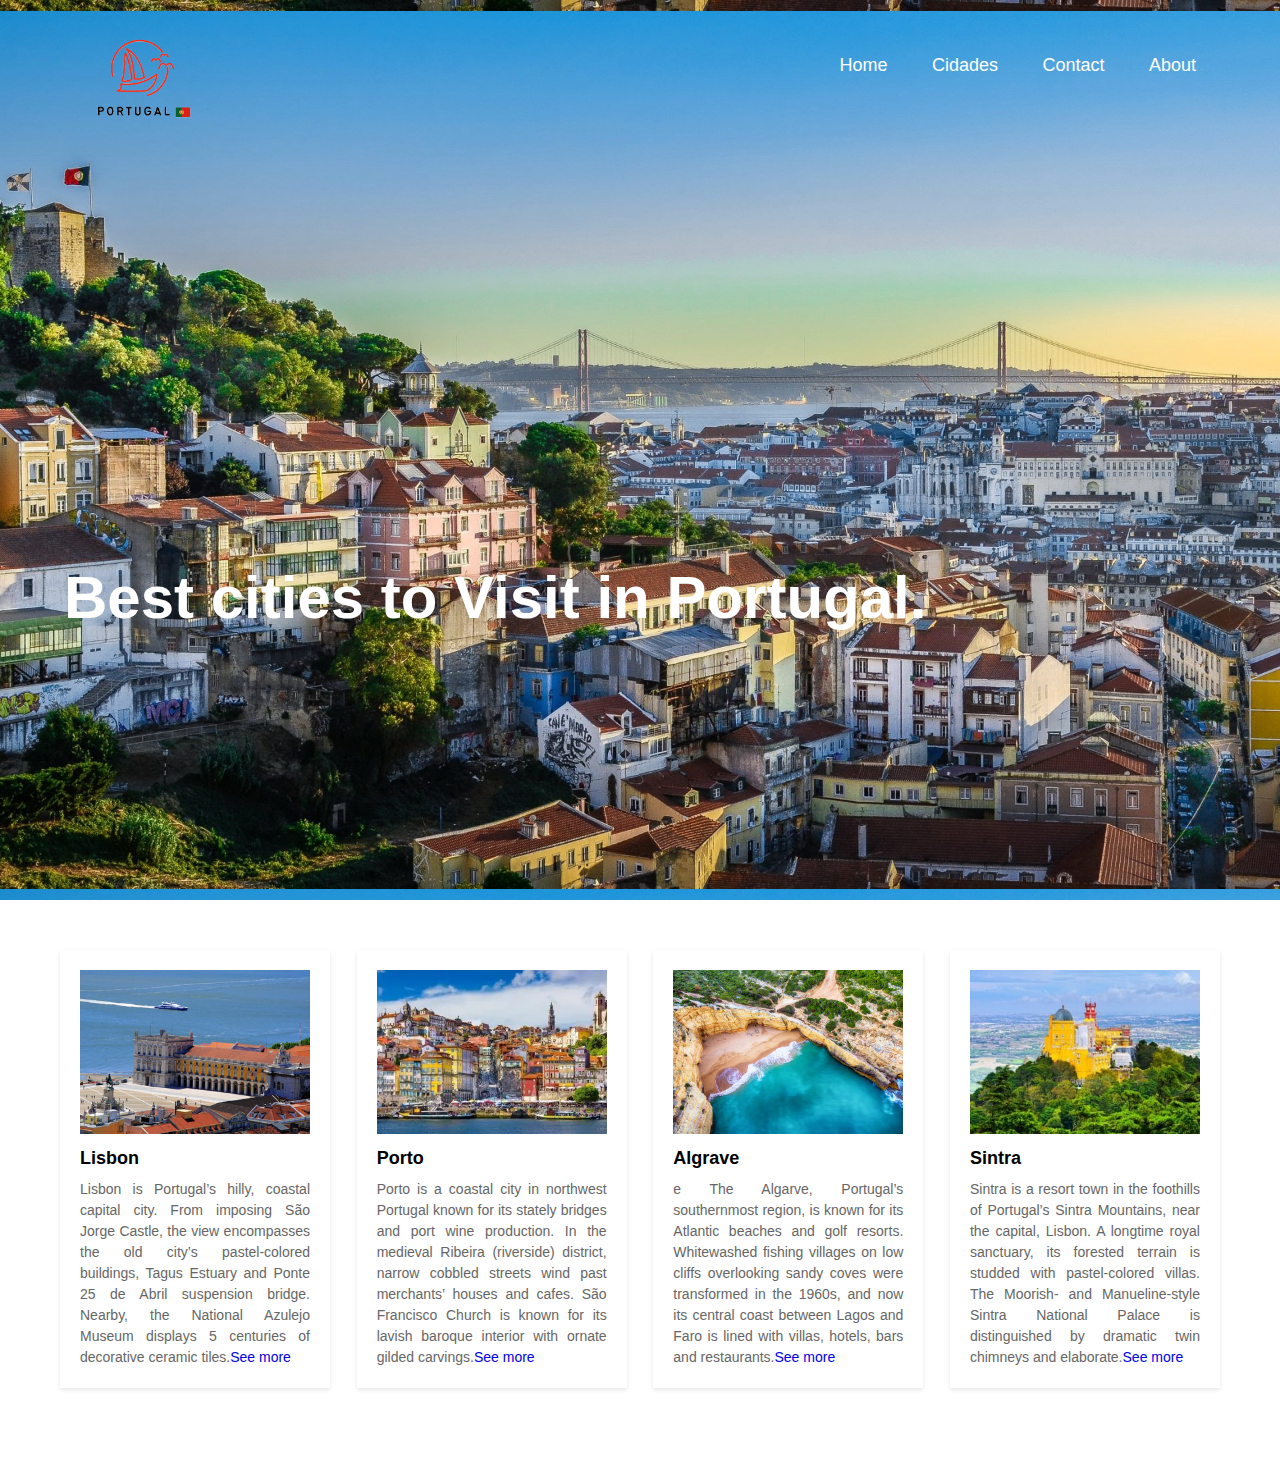
==== cidades.html @ fbe9522a "Portugal" ====
<!DOCTYPE html>
<html>
<head>
	<meta charset="utf-8">
	<meta name="viewport" content="width=device-width, initial-scale=1">
	<title>Best Cities</title>
	<link rel="stylesheet" type="text/css" href="ficha1.css">
	
</head>
<body>
<div id="cidades">
	<div class ="container">
		<nav>
			<img src = "Portugal.png" class="logo">
			<ul id = "sidemenu">
				<li><a href="exercicios.html">Home</a></li>
				<li><a href="Cidade.html">Cidades</a></li>
				<li><a href="">Contact</a></li>
				<li><a href="">About</a></li>		
			</ul>
		</nav>
    <div class="header-texts">
     

			<h1>Best cities to Visit in Portugal.</h1>
		</div>
	</div>
</div>

	<section>
        <div class="box">
          <img src="lisbon.jpeg" alt="Box 1 Image">
          <h3>Lisbon</h3>
          <p>Lisbon is Portugal’s hilly, coastal capital city. From imposing São Jorge Castle, the view encompasses the old city’s 
            pastel-colored buildings, Tagus Estuary and Ponte 25 de Abril suspension bridge. Nearby, the National Azulejo Museum displays
             5 centuries of decorative ceramic tiles.<a href="https://www.dicasdeviagem.com/cidades-de-portugal/ "target=_blank">See more</a></p>
        </div>
        <div class="box">
          <img src="porto.webp" alt="Box 2 Image">
          <h3>Porto</h3>
          <p>Porto is a coastal city in northwest Portugal known for its stately bridges and port wine production. 
            In the medieval Ribeira (riverside) district, narrow cobbled streets wind past merchants’ houses and cafes. 
            São Francisco Church is known for its lavish baroque interior with ornate gilded carvings.<a href="https://www.dicasdeviagem.com/cidades-de-portugal/ "target=_blank">See more</a></p>
        </div>
        <div class="box">
          <img src="algrave.jpeg" alt="Box 3 Image">
          <h3>Algrave</h3>
          <p>e The Algarve, Portugal’s southernmost region, is known for its Atlantic beaches and golf resorts. Whitewashed fishing
             villages on low cliffs overlooking sandy coves were transformed in the 1960s, and now its central coast between Lagos and 
             Faro is lined with villas, hotels, bars and restaurants.<a href="https://www.dicasdeviagem.com/cidades-de-portugal/ "target=_blank">See more</a> </p>
        </div>
        <div class="box">
          <img src="sintra.jpeg" alt="Box 4 Image">
          <h3>Sintra</h3>
          <p>Sintra is a resort town in the foothills of Portugal’s Sintra Mountains, near the capital,
             Lisbon. A longtime royal sanctuary, its forested terrain is studded with pastel-colored villas.
              The Moorish- and Manueline-style Sintra National Palace is distinguished by dramatic twin chimneys and elaborate.<a href="https://www.dicasdeviagem.com/cidades-de-portugal/ "target=_blank">See more</a></p>
        </div>

       
      </section>
</div>
</body>
</html>
---- ficha1.css ----
*{
		margin:0;
		padding:0;
		font-family: 'Poppins', sans-serif;
		box-sizing: border-box;
		outline: none;
		border: none;
		text-decoration: none;
		scroll-behavior: smooth;
	} 
	 #header{
	 	background-image: url(backgrounds.jpeg);
	 	width: 100%;
		height: 100vh;
		background-size: cover;
		background-position: center;

	 }
	  #cidades{
	 	background-image: url(Cidades.jpeg);
	 	width: 100%;
		height: 100vh;
		background-size: 100%;
		background-position: center;

	 }

	 .header-text{
		margin-top: 35%;
		font-size: 30px;
		color: white;
		border: none;
	}
	header-text h1{
	
		font-size: 60px;
		margin-top: 20px;
	}

	.header-texts{
		margin-top: 35%;
		font-size: 30px;
		color: white;
		border: none;
	}
	header-texts h1{
	
		font-size: 60px;
		margin-top: 20px;
	}
	.logo{
	width: 150px;
	}
	.container{
	padding: 10px 5%;
	}


	nav{
		display: flex;
		align-content: center;
		justify-content: space-between;
		flex-wrap: wrap;

	}
	nav ul li {
	display: inline-block;
	list-style: none;
	margin: 5px 20px;
	
	margin-top:45px
	}
	nav ul li a {
	color: #fff;
	text-decoration: none;
	font-size: 18px;
	position: right ;
	}


	section {
        display: flex;
        flex-wrap: wrap;
        justify-content: space-between;
        align-items: center;
        padding: 50px 20px;
        max-width: 1200px;
        margin: 0 auto;
    }
      
      .box {
        flex-basis: calc(25% - 20px);
        background-color: #fff;
        box-shadow: 0 2px 4px rgba(0, 0, 0, 0.1);
        margin-bottom: 40px;
        padding: 20px;
      }
      
      .box img {
        width: 100%;
        height: auto;
        margin-bottom: 10px;
      }
      
      .box h3 {
        font-size: 18px;
        font-weight: bold;
        margin-bottom: 10px;
      }
      
      .box p {
        font-size: 14px;
        line-height: 1.5;
        color: #666;
		text-align: justify;
      }
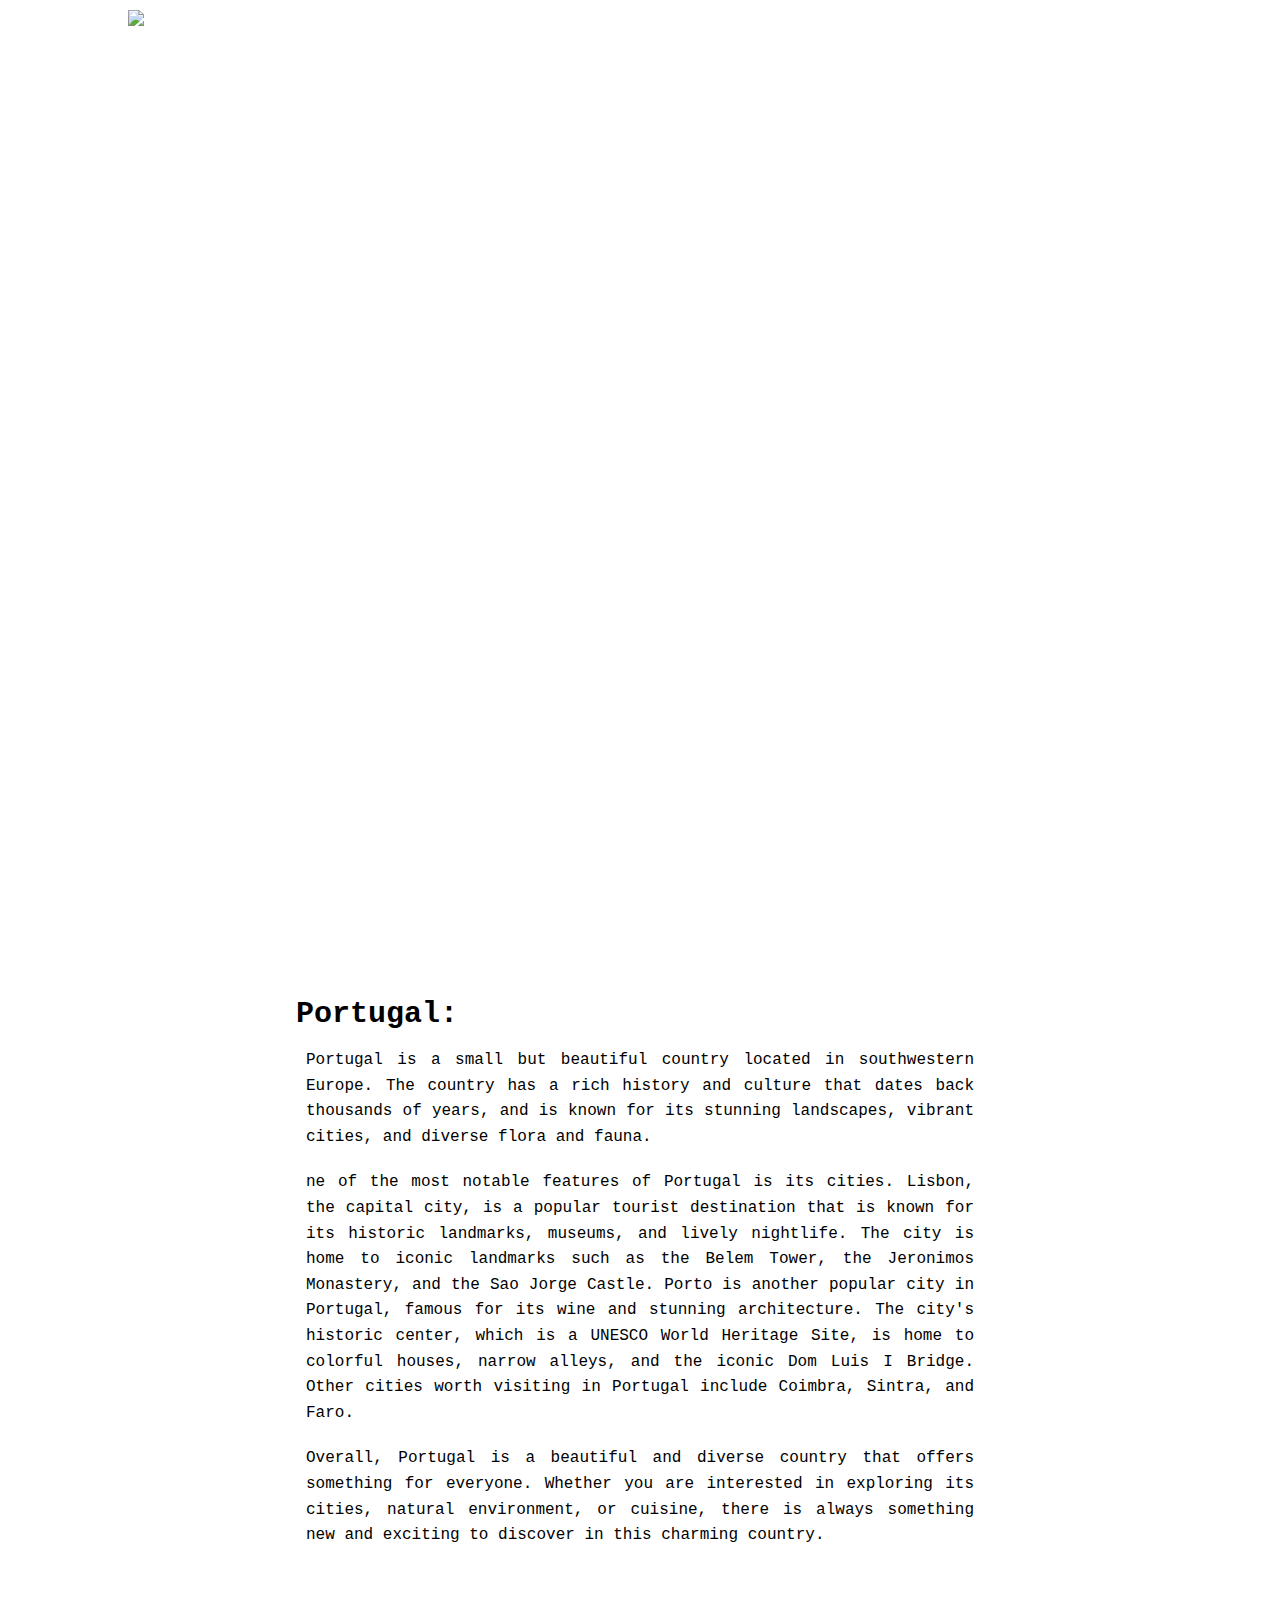
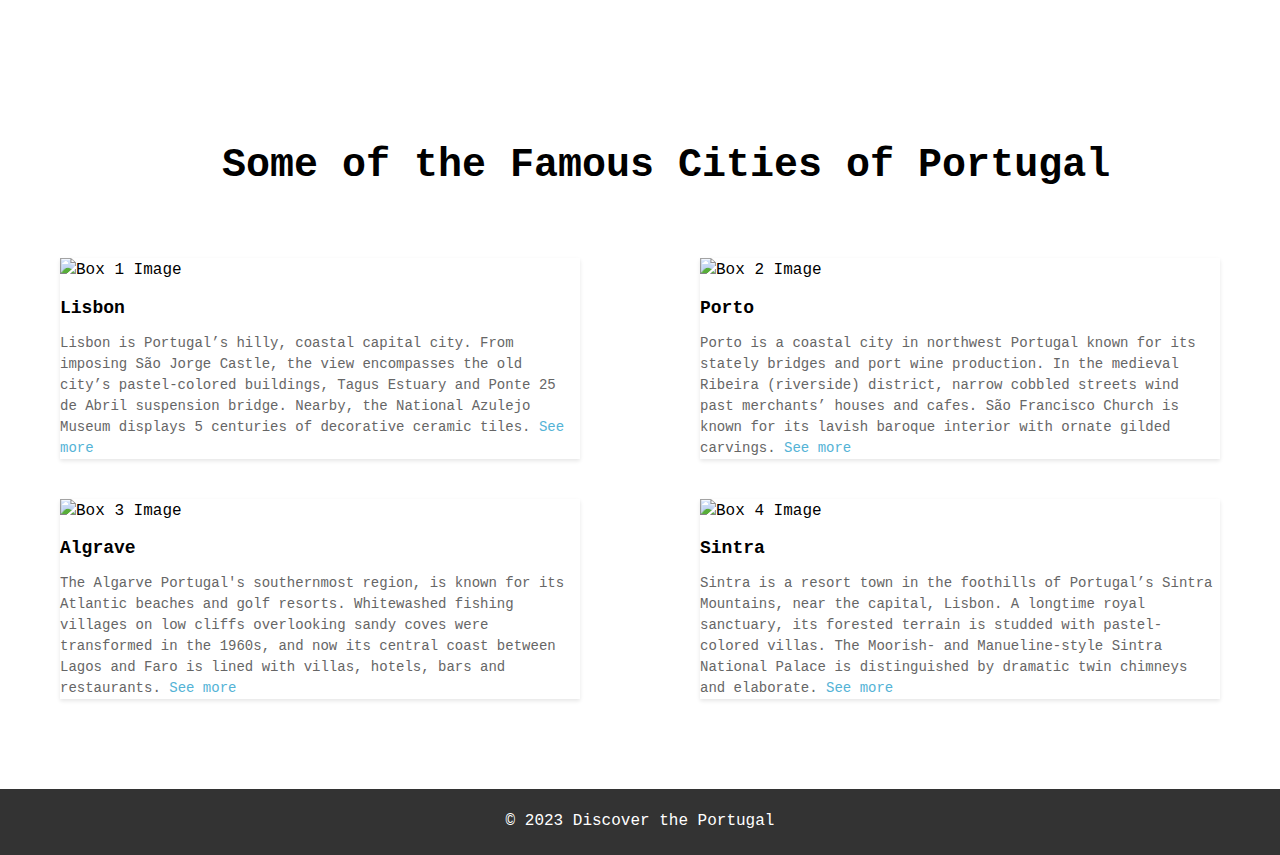
==== commit c7c45eae: "Novo codigo" ====
--- a/cidades.html
+++ b/cidades.html
@@ -8,57 +8,84 @@
 	
 </head>
 <body>
-<div id="cidades">
+<div class="cidades">
 	<div class ="container">
 		<nav>
-			<img src = "Portugal.png" class="logo">
-			<ul id = "sidemenu">
-				<li><a href="exercicios.html">Home</a></li>
+			<img src = "image/Portugal.png" class="logo"></a>
+			<ul>
+				<li><a href="index.html">Home</a></li>
 				<li><a href="Cidade.html">Cidades</a></li>
-				<li><a href="">Contact</a></li>
-				<li><a href="">About</a></li>		
+        <li><a href="flora.html">Floras</a></li>
+        <li><a href="fauna.html">Faunas</a></li>
+				
 			</ul>
 		</nav>
     <div class="header-texts">
-     
-
-			<h1>Best cities to Visit in Portugal.</h1>
+			<h2>Unveiling the Top Cities to Visit in Portugal.</h2>
+      <span>Discover the Country's Best Cultural, Historical and Natural Destinations.</span>
+		</div>
 		</div>
 	</div>
 </div>
+<div class="description">
+  <h3>Portugal:</h3>
+    <p>Portugal is a small but beautiful country located in southwestern Europe. The country has a rich history and 
+      culture that dates back thousands of years, and is known for its stunning landscapes, vibrant cities, and diverse
+      flora and fauna.</p>
+    <p>ne of the most notable features of Portugal is its cities. Lisbon, the capital city, is a popular tourist 
+      destination that is known for its historic landmarks, museums, and lively nightlife. The city is home to iconic 
+      landmarks such as the Belem Tower, the Jeronimos Monastery, and the Sao Jorge Castle. Porto is another popular city
+       in Portugal, famous for its wine and stunning architecture. The city's historic center, which is a UNESCO World Heritage
+        Site, is home to colorful houses, narrow alleys, and the iconic Dom Luis I Bridge. Other cities worth visiting in 
+        Portugal include Coimbra, Sintra, and Faro.</p>
+    <p>Overall, Portugal is a beautiful and diverse country that offers something for everyone. 
+      Whether you are interested in exploring its cities, natural environment, or cuisine, there is always something 
+      new and exciting to discover in this charming country.</p>
+
+  </div>
+ 
+
+  <br>
+  
 
 	<section>
+    <div class = "container">
+      <h3>Some of the Famous Cities of Portugal</h3>
+  </div>
         <div class="box">
-          <img src="lisbon.jpeg" alt="Box 1 Image">
+          <img src="image/lisbon.jpeg" alt="Box 1 Image">
           <h3>Lisbon</h3>
           <p>Lisbon is Portugal’s hilly, coastal capital city. From imposing São Jorge Castle, the view encompasses the old city’s 
             pastel-colored buildings, Tagus Estuary and Ponte 25 de Abril suspension bridge. Nearby, the National Azulejo Museum displays
-             5 centuries of decorative ceramic tiles.<a href="https://www.dicasdeviagem.com/cidades-de-portugal/ "target=_blank">See more</a></p>
+             5 centuries of decorative ceramic tiles.<a href="https://pt.wikipedia.org/wiki/Porto "target=_blank"> See more</a></p>
         </div>
         <div class="box">
-          <img src="porto.webp" alt="Box 2 Image">
+          <img src="image/porto.jpeg" alt="Box 2 Image">
           <h3>Porto</h3>
           <p>Porto is a coastal city in northwest Portugal known for its stately bridges and port wine production. 
             In the medieval Ribeira (riverside) district, narrow cobbled streets wind past merchants’ houses and cafes. 
-            São Francisco Church is known for its lavish baroque interior with ornate gilded carvings.<a href="https://www.dicasdeviagem.com/cidades-de-portugal/ "target=_blank">See more</a></p>
+            São Francisco Church is known for its lavish baroque interior with ornate gilded carvings.<a href="https://www.dicasdeviagem.com/cidades-de-portugal/ "target=_blank"> See more</a></p>
         </div>
         <div class="box">
-          <img src="algrave.jpeg" alt="Box 3 Image">
+          <img src="image/algrave.jpeg" alt="Box 3 Image">
           <h3>Algrave</h3>
-          <p>e The Algarve, Portugal’s southernmost region, is known for its Atlantic beaches and golf resorts. Whitewashed fishing
+          <p>The Algarve Portugal's southernmost region, is known for its Atlantic beaches and golf resorts. Whitewashed fishing
              villages on low cliffs overlooking sandy coves were transformed in the 1960s, and now its central coast between Lagos and 
-             Faro is lined with villas, hotels, bars and restaurants.<a href="https://www.dicasdeviagem.com/cidades-de-portugal/ "target=_blank">See more</a> </p>
+             Faro is lined with villas, hotels, bars and restaurants.<a href="https://www.dicasdeviagem.com/cidades-de-portugal/ "target=_blank"> See more</a> </p>
         </div>
         <div class="box">
-          <img src="sintra.jpeg" alt="Box 4 Image">
+          <img src="image/sintra.jpeg" alt="Box 4 Image">
           <h3>Sintra</h3>
           <p>Sintra is a resort town in the foothills of Portugal’s Sintra Mountains, near the capital,
              Lisbon. A longtime royal sanctuary, its forested terrain is studded with pastel-colored villas.
-              The Moorish- and Manueline-style Sintra National Palace is distinguished by dramatic twin chimneys and elaborate.<a href="https://www.dicasdeviagem.com/cidades-de-portugal/ "target=_blank">See more</a></p>
+              The Moorish- and Manueline-style Sintra National Palace is distinguished by dramatic twin chimneys and elaborate.<a href="https://www.dicasdeviagem.com/cidades-de-portugal/ "target=_blank"> See more</a></p>
         </div>
 
        
       </section>
 </div>
 </body>
+<footer>
+	<p>&copy; 2023 Discover the Portugal</p>
+  </footer>
 </html>--- a/ficha1.css
+++ b/ficha1.css
@@ -1,29 +1,52 @@
-	*{
-		margin:0;
-		padding:0;
-		font-family: 'Poppins', sans-serif;
-		box-sizing: border-box;
-		outline: none;
-		border: none;
-		text-decoration: none;
-		scroll-behavior: smooth;
-	} 
-	 #header{
-	 	background-image: url(backgrounds.jpeg);
+*{
+	margin:0;
+	padding:0;
+	box-sizing: border-box;
+	outline: none;
+	border: none;
+	text-decoration: none;
+
+	box-sizing: border-box;
+    font-family: 'Courier New', Courier, monospace;
+} 
+body{
+    line-height: 1.6;
+}
+
+
+	 .header{
+	 	background-image: url(image/backgrounds.jpeg);
 	 	width: 100%;
 		height: 100vh;
 		background-size: cover;
 		background-position: center;
 
 	 }
-	  #cidades{
-	 	background-image: url(Cidades.jpeg);
+	  .cidades{
+	 	background-image: url(image/Cidades.jpeg);
 	 	width: 100%;
 		height: 100vh;
-		background-size: 100%;
+		background-repeat: no-repeat;
+		background-size: cover;
 		background-position: center;
-
 	 }
+	 .fauna{
+		background-image: url(image/faunas.jpeg);
+		width: 100%;
+	   height: 100vh;
+	   background-repeat: no-repeat;
+	   background-size: cover;
+	   background-position: center;
+	}
+
+	.flora{
+		background-image: url(image/flora.jpeg);
+		width: 100%;
+	   height: 100vh;
+	   background-repeat: no-repeat;
+	   background-size: cover;
+	   background-position: center;
+	}
 
 	 .header-text{
 		margin-top: 35%;
@@ -55,6 +78,17 @@
 	padding: 10px 5%;
 	}
 
+	.butt{
+		background-color: #fff;
+		color: white;
+		border:none;
+		border-radius: 20px;
+		padding: 5px 15px;
+		font-size: 25px;
+		min-height: 30px;
+		min-width: 120px;
+		margin-top: 10px;
+	}
 
 	nav{
 		display: flex;
@@ -67,15 +101,25 @@
 	display: inline-block;
 	list-style: none;
 	margin: 5px 20px;
-	
 	margin-top:45px
 	}
 	nav ul li a {
 	color: #fff;
 	text-decoration: none;
-	font-size: 18px;
-	position: right ;
-	}
+	font-size: 25px;
+	position: right;
+	}
+a {
+  box-shadow: inset 0 0 0 0 #54b3d6;
+  color: #54b3d6;
+  margin: 0 -.25rem;
+  padding: 0 .25rem;
+  transition: color .3s ease-in-out, box-shadow .3s ease-in-out;
+}
+a:hover {
+  box-shadow: inset 100px 100px 100px 100px #54b3d6;
+  color: white;
+}
 
 
 	section {
@@ -87,13 +131,15 @@
         max-width: 1200px;
         margin: 0 auto;
     }
-      
+      .sec{
+		margin-left:120px;
+	  }
       .box {
-        flex-basis: calc(25% - 20px);
+        flex-basis: calc(45% - 2px);
         background-color: #fff;
         box-shadow: 0 2px 4px rgba(0, 0, 0, 0.1);
         margin-bottom: 40px;
-        padding: 20px;
+        
       }
       
       .box img {
@@ -112,5 +158,108 @@
         font-size: 14px;
         line-height: 1.5;
         color: #666;
+		text-align: left;
+      }
+	  .about {
+		margin-top: 40px;
+		margin-left: 40px;
+		display: flex;
+		justify-content: space-between;
+		padding: 40px;
+		
+	  }
+	   .about .images{
+		width: 20%;
+        height: auto;
+	  }
+
+	  .text {
+		font-size: 20px;
+		padding-left: 20px;
+	  }
+	  footer {
+		background-color: #333;
+		color: #fff;
+		text-align: center;
+		padding: 20px;
+	  }
+	  /*************** Flora and fauna part ********************/
+	  .description{
+		margin :40px;
 		text-align: justify;
-      }+		padding: 50px 20%;
+		position: center;
+		
+	  }
+	  .description h3{
+		font-size: 30px;
+		font-family: 'Courier New', Courier, monospace;
+	  }
+	  .description p{
+		padding: 10px;
+	  }
+	 
+	  /**********************    gallery     *******************/
+	img{
+		width: 100%;
+		display: block;
+	}
+	
+	.container{
+		width: 90vw;
+		margin: 0 auto;
+	}
+	.container h3{
+		font-size: 40px;
+		margin-bottom: 10px;
+		margin-left: 100px;
+		margin-bottom: 50px;
+	}
+	  
+	.section{
+		margin-top: -70px;
+		
+	}
+	.photo{
+		position: relative;
+		margin: 10px;
+	}
+	.content{
+		position: absolute;
+		bottom: 0;
+		left: 0;
+		right: 0;
+		color: #fff;
+		padding: 0px 0px;
+		background: rgba(0, 0, 0, 0.7);
+	}
+	.content h3{
+		font-size: 19px;
+		font-weight: 200;
+		text-transform: uppercase;
+		text-align: left;
+	}
+
+	@media screen and (min-width: 800px){
+
+		/* section three */
+		.gallery{
+			display: grid;
+			grid-template-columns: repeat(2, 1fr);
+		}
+		
+	}
+
+	@media screen and (min-width: 1200px){
+		/* footer */
+		.footer-container > div{
+			width: 60%;
+			margin-left: auto;
+			margin-right: auto;
+		}
+
+		/* section three */
+		.gallery{
+			grid-template-columns: repeat(3, 1fr);
+		}
+	}
